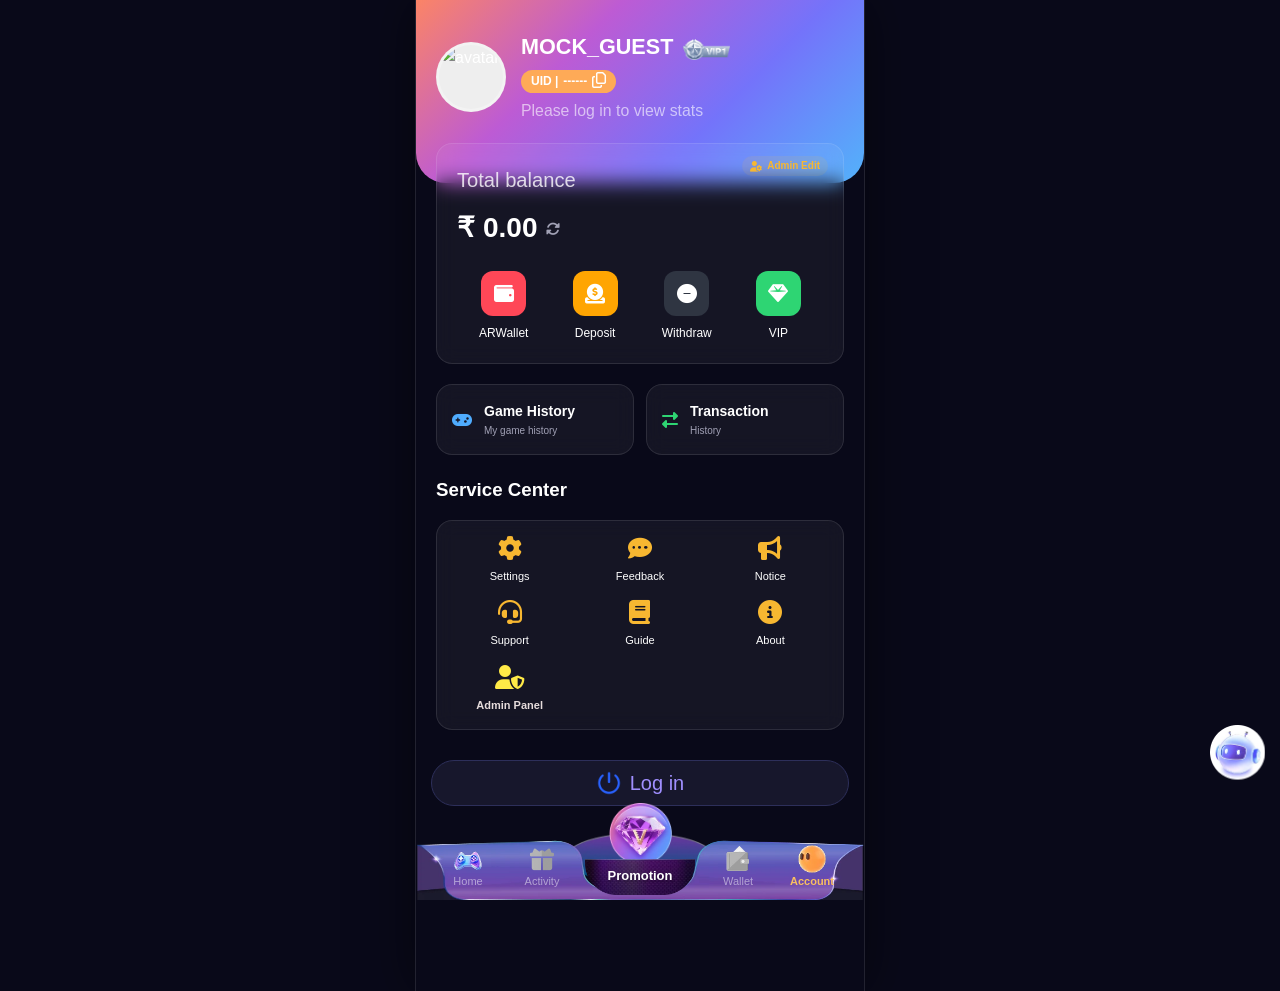
==== account.html @ e08890c2 "first commit" ====
<!DOCTYPE html>
<html lang="en">

<head>
    <meta charset="UTF-8">
    <meta name="viewport" content="width=device-width, initial-scale=1.0">
    <title>Account - JAICLUB</title>
    <link rel="stylesheet" href="css/style.css">
    <link rel="stylesheet" href="https://cdnjs.cloudflare.com/ajax/libs/font-awesome/6.4.0/css/all.min.css">
    <style>
        .profile-header {
            background: var(--purple-gradient);
            padding: 30px 20px 60px 20px;
            display: flex;
            align-items: center;
            gap: 15px;
            border-bottom-left-radius: 30px;
            border-bottom-right-radius: 30px;
        }

        .avatar {
            width: 70px;
            height: 70px;
            border-radius: 50%;
            border: 3px solid rgba(255, 255, 255, 0.3);
            background: #eee;
            overflow: hidden;
        }

        .user-info h2 {
            font-size: 18px;
            margin-bottom: 5px;
        }

        .uid-tag {
            background: #FEAA57;
            color: white;
            font-weight: bold;
            padding: 2px 10px;
            border-radius: 12px;
            font-size: 12px;
            display: inline-flex;
            align-items: center;
            gap: 5px;
        }

        .balance-box {
            margin: -40px 20px 20px 20px;
            padding: 20px;
        }

        .balance-amount {
            font-size: 28px;
            font-weight: bold;
            margin: 10px 0;
            display: flex;
            align-items: center;
            gap: 10px;
        }

        .action-row {
            display: flex;
            justify-content: space-around;
            margin-top: 20px;
        }

        .action-item {
            display: flex;
            flex-direction: column;
            align-items: center;
            gap: 8px;
            font-size: 12px;
        }

        .action-icon {
            width: 45px;
            height: 45px;
            border-radius: 12px;
            display: flex;
            justify-content: center;
            align-items: center;
            font-size: 20px;
        }

        .menu-grid {
            display: grid;
            grid-template-columns: 1fr 1fr;
            gap: 12px;
            padding: 0 20px;
            margin-bottom: 20px;
        }

        .menu-card {
            display: flex;
            align-items: center;
            gap: 12px;
            padding: 15px;
        }

        .service-center {
            padding: 0 20px 20px 20px;
        }

        .service-grid {
            display: grid;
            grid-template-columns: repeat(3, 1fr);
            gap: 15px;
            margin-top: 15px;
        }

        .service-item {
            display: flex;
            flex-direction: column;
            align-items: center;
            gap: 8px;
            font-size: 11px;
            text-align: center;
        }

        .service-icon {
            font-size: 24px;
            color: var(--accent-color);
        }
    </style>
</head>

<body>
    <div class="profile-header">
        <div class="avatar">
            <img src="https://api.dicebear.com/7.x/avataaars/svg?seed=Felix" alt="avatar" style="width: 100%;">
        </div>
        <div class="user-info">
            <h2><span id="username-display" style="font-size: 21.6px;">MEMBERNNGCZP28</span> <span id="vip-container"
                    style="display: inline-flex; align-items: center; vertical-align: middle; margin-left: 5px;"><img
                        src="./images/vip.webp" style="height: 20.51px; width: 46.6132px;"><span id="vip-display"
                        style="display: none;">VIP1</span></span></h2>
            <div style="display: flex; gap: 10px; align-items: center;">
                <div class="uid-tag" id="uid-display" style="cursor: pointer;">
                    UID | <span id="uid-number">551345</span> <i class="far fa-copy" style="font-size: 15.8398px;"></i>
                </div>
            </div>
            <p id="last-login-display" style="font-size: 15.8398px; opacity: 0.6; margin-top: 5px;">Last login:
                2026-05-17 17:50:41</p>
        </div>
    </div>

    <div class="glass-card balance-box" id="balance-box-card" style="position: relative;">
        <div id="balance-edit-indicator"
            style="position: absolute; right: 15px; top: 12px; font-size: 10px; color: var(--accent-color); font-weight: bold; background: rgba(247, 183, 49, 0.1); padding: 2px 8px; border-radius: 10px; display: flex; align-items: center; gap: 4px; cursor: pointer;">
            <i class="fas fa-user-cog"></i> Admin Edit
        </div>
        <p style="font-size: 20.1598px; opacity: 0.8;">Total balance</p>
        <div class="balance-amount" id="balance-clickable-area"
            style="cursor: pointer; display: flex; align-items: center; gap: 8px;"
            title="Double tap on mobile / Click on laptop to edit balance">
            ₹
            <span id="balance-display-container" style="display: inline-block;">
                <span id="balance-display">3.61</span>
            </span>
            <input type="number" id="balance-inline-input" step="0.01"
                style="display: none; font-size: 24px; font-weight: bold; width: 140px; background: rgba(255,255,255,0.08); border: 1px solid var(--accent-color); border-radius: 8px; color: white; outline: none; padding: 2px 8px; font-family: inherit;">
            <i id="balance-refresh" class="fas fa-sync-alt"
                style="font-size: 14px; color: var(--text-secondary); cursor: pointer;"></i>
        </div>
        <div class="action-row">
            <div class="action-item" style="cursor: pointer;" onclick="location.href='wallet.html'">
                <div class="action-icon" style="background: #ff4757;"><i class="fas fa-wallet"></i></div>
                <span>ARWallet</span>
            </div>
            <div class="action-item" style="cursor: pointer;" onclick="location.href='wallet.html?action=deposit'">
                <div class="action-icon" style="background: #ffa502;"><i class="fas fa-donate"></i></div>
                <span>Deposit</span>
            </div>
            <div class="action-item" style="cursor: pointer;" onclick="location.href='wallet.html?action=withdraw'">
                <div class="action-icon" style="background: #2f3542;"><i class="fas fa-minus-circle"></i></div>
                <span>Withdraw</span>
            </div>
            <div class="action-item" style="cursor: pointer;">
                <div class="action-icon" style="background: #2ed573;"><i class="fas fa-gem"></i></div>
                <span>VIP</span>
            </div>
        </div>
    </div>

    <div class="menu-grid">
        <div class="glass-card menu-card">
            <i class="fas fa-gamepad" style="color: #4facfe;"></i>
            <div>
                <div style="font-size: 14px; font-weight: 600;">Game History</div>
                <div style="font-size: 10px; color: var(--text-secondary);">My game history</div>
            </div>
        </div>
        <div class="glass-card menu-card" onclick="location.href='transaction.html'" style="cursor: pointer;">
            <i class="fas fa-exchange-alt" style="color: #2ed573;"></i>
            <div>
                <div style="font-size: 14px; font-weight: 600;">Transaction</div>
                <div style="font-size: 10px; color: var(--text-secondary);">History</div>
            </div>
        </div>
    </div>

    <div class="service-center">
        <h3>Service Center</h3>
        <div class="glass-card service-grid">
            <div class="service-item">
                <i class="fas fa-cog service-icon"></i>
                <span>Settings</span>
            </div>
            <div class="service-item">
                <i class="fas fa-comment-dots service-icon"></i>
                <span>Feedback</span>
            </div>
            <div class="service-item">
                <i class="fas fa-bullhorn service-icon"></i>
                <span>Notice</span>
            </div>
            <div class="service-item">
                <i class="fas fa-headset service-icon"></i>
                <span>Support</span>
            </div>
            <div class="service-item">
                <i class="fas fa-book service-icon"></i>
                <span>Guide</span>
            </div>
            <div class="service-item">
                <i class="fas fa-info-circle service-icon"></i>
                <span>About</span>
            </div>
            <div class="service-item" id="admin-panel-trigger" style="cursor: pointer;">
                <i class="fas fa-user-shield service-icon" style="color: #ffea47;"></i>
                <span style="color: #e6dcdc; font-weight: bold;">Admin Panel</span>
            </div>
        </div>
    </div>

    <!-- Log out button -->
    <div style="padding: 10px 15px 105px 15px;">
        <a id="auth-action-btn" href="login.html" class="btn"
            style="width: 100%; height: 46px; border-radius: 23px; border: 1.5px solid #2d2f5a; background: #17172c; color: #A08FFF; font-size: 20px; display: flex; align-items: center; justify-content: center; gap: 8px; box-shadow: none; font-weight: 500;">
            <img src="./images/power-off.png" style="width: 26px; height: 26px; object-fit: contain;"> Log out
        </a>
    </div>

    <div class="tabbar-container">
        <!-- Layer 1: Pedestal behind the center button -->
        <div class="tabbar__pedestal"></div>

        <!-- Layer 2: Main Background Bar -->
        <div class="tabbar__bar"></div>

        <!-- Layer 3: Center Promotion Item -->
        <div class="tabbar__center" onclick="location.href='promotion.html'">
            <img src="./images/promotion-6cfedca7.webp" class="tabbar__center-icon--img">
            <div class="tabbar__center-fg"></div>
            <span class="tabbar__center-text">Promotion</span>
        </div>

        <!-- Layer 4: Items -->
        <div class="tabbar__items">
            <!-- Home -->
            <div class="tabbar__items-tab" onclick="location.href='index.html'">
                <img src="./images/home.webp" class="tabbar__items-tab__icon">
                <span>Home</span>
            </div>

            <!-- Activity -->
            <div class="tabbar__items-tab" onclick="location.href='activity.html'">
                <img src="./images/activity_nor-92e1ebc6.webp" class="tabbar__items-tab__icon">
                <span>Activity</span>
            </div>

            <!-- Placeholder -->
            <div class="tabbar__items-tab placeholder"></div>

            <!-- Wallet -->
            <div class="tabbar__items-tab" onclick="location.href='wallet.html'">
                <img src="./images/wallet_nor-da2e681e.webp" class="tabbar__items-tab__icon">
                <span>Wallet</span>
            </div>

            <!-- Account (Active) -->
            <div class="tabbar__items-tab active" onclick="location.href='account.html'">
                <img src="./images/mine_sel-bc95a7c2.webp" class="tabbar__items-tab__icon">
                <span>Account</span>
            </div>
        </div>
    </div>

    <!-- Admin Portal Modal -->
    <div id="admin-modal" class="modal-overlay" style="display: none;">
        <div class="glass-card modal-content"
            style="max-width: 400px; width: 90%; padding: 25px; border: 1px solid #ff4757; position: relative; margin: auto;">
            <div
                style="display: flex; justify-content: space-between; align-items: center; margin-bottom: 20px; border-bottom: 1px solid rgba(255,71,87,0.2); padding-bottom: 10px;">
                <h3 style="color: #ff4757; display: flex; align-items: center; gap: 8px; font-size: 16px;"><i
                        class="fas fa-user-shield"></i> Admin Portal</h3>
                <i class="fas fa-times" id="close-admin-modal"
                    style="font-size: 20px; cursor: pointer; color: var(--text-secondary);"></i>
            </div>
            <div style="display: flex; flex-direction: column; gap: 15px;">
                <div class="form-group" style="margin-bottom: 10px;">
                    <label class="form-label" style="color: #fff; font-size: 12px;">Edit Balance (₹)</label>
                    <input type="number" id="admin-balance-input" class="form-control" step="0.01"
                        style="border-color: rgba(255,71,87,0.3); background: rgba(0,0,0,0.2); color: white;">
                </div>
                <div class="form-group" style="margin-bottom: 10px;">
                    <label class="form-label" style="color: #fff; font-size: 12px;">Yesterday's Commission (₹)</label>
                    <input type="number" id="admin-commission-input" class="form-control" step="0.01"
                        style="border-color: rgba(255,71,87,0.3); background: rgba(0,0,0,0.2); color: white;">
                </div>
                <div style="display: grid; grid-template-columns: 1fr 1fr; gap: 10px; margin-bottom: 10px;">
                    <div class="form-group" style="margin-bottom: 0;">
                        <label class="form-label" style="color: #fff; font-size: 12px;">Direct Subs</label>
                        <input type="number" id="admin-direct-input" class="form-control"
                            style="border-color: rgba(255,71,87,0.3); background: rgba(0,0,0,0.2); color: white;">
                    </div>
                    <div class="form-group" style="margin-bottom: 0;">
                        <label class="form-label" style="color: #fff; font-size: 12px;">Team Subs</label>
                        <input type="number" id="admin-team-input" class="form-control"
                            style="border-color: rgba(255,71,87,0.3); background: rgba(0,0,0,0.2); color: white;">
                    </div>
                </div>
                <button id="admin-save-btn" class="btn btn-primary"
                    style="background: linear-gradient(135deg, #ff4757 0%, #ff6b6b 100%); font-weight: bold; padding: 12px; border-radius: 12px; border: none; cursor: pointer; color: white;">Save
                    Changes</button>
                <button id="admin-reset-db" class="btn btn-outline"
                    style="border-color: rgba(255,71,87,0.4); color: #ff4757; padding: 8px; font-size: 11px; border-radius: 8px; cursor: pointer;">Reset
                    Database Defaults</button>
            </div>
        </div>
    </div>

    <script src="js/db.js"></script>
    <script src="js/script.js"></script>
    <!-- Floating Robot Customer Service -->
    <div class="floating-robot-service" onclick="alert('Connecting to Live Customer Service...')"
        style="position: fixed; right: 15px; bottom: 120px; z-index: 9999; cursor: pointer; width: 55px; height: 55px; border-radius: 50%; transition: transform 0.2s ease;"
        onmouseenter="this.style.transform='scale(1.1)'" onmouseleave="this.style.transform='scale(1)'">
        <img src="images/rr.webp" style="width: 100%; height: 100%; object-fit: contain;"
            onerror="this.src='https://www.jaiclub33.com/assets/png/icon_sevice-d0778bf5.webp'">
    </div>
</body>

</html>
---- css/style.css ----
:root {
    --bg-color: #090919;
    --card-bg: rgba(255, 255, 255, 0.05);
    --card-border: rgba(255, 255, 255, 0.1);
    --main-color: #A08FFF;
    --main_gradient-color: linear-gradient(90deg, #FB8466 0%, #BD5BD4 33%, #7473FA 66%, #53B2FA 100%);
    --main_gradient-color2: linear-gradient(135deg, #FB8466 0%, #BD5BD4 33%, #7473FA 66%, #53B2FA 100%);
    --light-main_gradient-color: var(--main_gradient-color);
    --text_white: #fff;
    --primary-gradient: var(--main_gradient-color);
    --secondary-gradient: linear-gradient(135deg, #4facfe 0%, #00f2fe 100%);
    --gold-gradient: linear-gradient(135deg, #f6d365 0%, #fda085 100%);
    --purple-gradient: var(--main_gradient-color2);
    --text-primary: #ffffff;
    --text-secondary: #a1a1b5;
    --text_color_L1: #acafc0;
    --accent-color: #f7b731;
    --nav-bg: rgba(18, 18, 38, 0.95);
    --nav-active: #ffffff;
    --transition: all 0.3s ease;
}

* {
    margin: 0;
    padding: 0;
    box-sizing: border-box;
    font-family: 'Inter', -apple-system, BlinkMacSystemFont, 'Segoe UI', Roboto, sans-serif;
    -webkit-tap-highlight-color: transparent;
}

body {
    background-color: var(--bg-color);
    color: var(--text-primary);
    line-height: 1.6;
    padding-bottom: 80px;
    overflow-x: hidden;
}

a {
    text-decoration: none;
    color: inherit;
}

ul {
    list-style: none;
}

/* Glassmorphism utility */
.glass-card {
    background: var(--card-bg);
    backdrop-filter: blur(10px);
    -webkit-backdrop-filter: blur(10px);
    border: 1px solid var(--card-border);
    border-radius: 16px;
    padding: 15px;
}

/* Header */
header {
    padding: 10px 15px;
    display: flex;
    justify-content: space-between;
    align-items: center;
    position: sticky;
    top: 0;
    z-index: 1000;
    background: var(--bg-color);
}

.logo {
    display: flex;
    align-items: center;
    gap: 8px;
    font-size: 18px;
    font-weight: 800;
    letter-spacing: 1px;
    text-transform: uppercase;
    color: #fff;
}

.logo span {
    background: var(--primary-gradient);
    -webkit-background-clip: text;
    -webkit-text-fill-color: transparent;
}

/* Buttons */
.btn {
    padding: 10px 20px;
    border-radius: 25px;
    border: none;
    font-weight: 600;
    cursor: pointer;
    transition: var(--transition);
    display: inline-flex;
    align-items: center;
    justify-content: center;
    gap: 8px;
}

.btn-primary {
    background: var(--primary-gradient);
    color: white;
}

.btn-secondary {
    background: var(--secondary-gradient);
    color: white;
}

.btn-gold {
    background: var(--gold-gradient);
    color: #1a1a1a;
}

.btn-outline {
    background: transparent;
    border: 1px solid var(--card-border);
    color: white;
}

/* Form Controls */
.form-group {
    margin-bottom: 20px;
}

.form-label {
    display: block;
    margin-bottom: 8px;
    font-size: 14px;
    color: var(--text-secondary);
}

.form-control {
    width: 100%;
    background: var(--card-bg);
    border: 1px solid var(--card-border);
    border-radius: 12px;
    padding: 12px 15px;
    color: white;
    outline: none;
    transition: var(--transition);
}

.form-control:focus {
    border-color: var(--accent-color);
}

/* Tabs */
.tabs {
    display: flex;
    border-bottom: 1px solid var(--card-border);
    margin-bottom: 20px;
}

.tab-item {
    flex: 1;
    text-align: center;
    padding: 12px;
    cursor: pointer;
    color: var(--text-secondary);
    font-weight: 600;
    transition: var(--transition);
    position: relative;
}

.tab-item.active {
    color: white;
}

.tab-item.active::after {
    content: '';
    position: absolute;
    bottom: 0;
    left: 20%;
    width: 60%;
    height: 3px;
    background: var(--primary-gradient);
    border-radius: 3px;
}

/* Bottom Navigation */
/* New Premium Custom Tabbar styles (identical to live app) */
.tabbar-container {
    position: fixed;
    bottom: 0;
    left: 50%;
    transform: translateX(-50%);
    width: 100%;
    max-width: 450px;
    height: 75px;
    z-index: 1000;
    overflow: visible;
}

.tabbar__pedestal {
    position: absolute;
    left: 50%;
    bottom: 15px;
    transform: translateX(-50%);
    width: 150px;
    height: 55px;
    background: url('../images/centerPedestal-e2cf1202.webp') no-repeat center/contain;
    z-index: 1;
    pointer-events: none;
}

.tabbar__bar {
    position: absolute;
    bottom: 0;
    left: 0;
    right: 0;
    height: 75px;
    background: url('../images/tabBarBg-98136a9f.webp') no-repeat center bottom/100% 100%;
    z-index: 3;
    pointer-events: none;
}

.tabbar__center {
    position: absolute;
    left: 50%;
    bottom: 5px;
    transform: translateX(-50%);
    width: 110px;
    height: 100px;
    z-index: 5;
    cursor: pointer;
    text-align: center;
}

.tabbar__center-icon--img {
    position: absolute;
    left: 50%;
    bottom: 25px;
    transform: translateX(-50%);
    width: 72px;
    height: 72px;
    object-fit: contain;
    transition: transform 0.2s ease;
}

.tabbar__center:hover .tabbar__center-icon--img {
    transform: translateX(-50%) scale(1.08);
}

.tabbar__center-fg {
    position: absolute;
    left: 50%;
    bottom: 0;
    transform: translateX(-50%);
    width: 110px;
    height: 60px;
    background: url('../images/turntableFg-91a0e184.webp') no-repeat center bottom/contain;
    pointer-events: none;
}

.tabbar__center-text {
    position: absolute;
    left: 50%;
    bottom: 12px;
    transform: translateX(-50%);
    min-width: 110px;
    text-align: center;
    white-space: nowrap;
    color: #fff;
    text-shadow: 1px 2px 2px rgba(0, 0, 0, 0.25);
    font-size: 13px;
    font-weight: 600;
    line-height: normal;
}

.tabbar__items {
    position: absolute;
    bottom: 0;
    left: 0;
    right: 0;
    display: flex;
    align-items: flex-end;
    padding: 0 10px 10px;
    z-index: 4;
    height: 75px;
}

.tabbar__items-tab {
    flex: 1;
    display: flex;
    flex-direction: column;
    align-items: center;
    justify-content: flex-end;
    gap: 3px;
    color: rgba(255, 255, 255, 0.5);
    cursor: pointer;
    padding-bottom: 3px;
    transition: var(--transition);
}

.tabbar__items-tab:nth-child(2) {
    transform: translateX(-12px);
}

.tabbar__items-tab:nth-child(4) {
    transform: translateX(12px);
}

.tabbar__items-tab__icon {
    width: 28px;
    height: 28px;
    object-fit: contain;
}

.tabbar__items-tab span {
    font-size: 11px;
    line-height: 1;
    text-align: center;
    white-space: nowrap;
}

.tabbar__items-tab.active {
    color: #f8bf61;
    font-weight: bold;
}

.tabbar__items-tab.placeholder {
    pointer-events: none;
    cursor: default;
}

/* Animations */
@keyframes fadeIn {
    from {
        opacity: 0;
        transform: translateY(10px);
    }

    to {
        opacity: 1;
        transform: translateY(0);
    }
}

.animate-fade {
    animation: fadeIn 0.4s ease forwards;
}

/* Responsive adjustments */
body {
    max-width: 450px !important;
    width: 100vw;
    margin: 0 auto !important;
    position: relative;
    min-height: 100vh;
    border-left: 1px solid var(--card-border);
    border-right: 1px solid var(--card-border);
    box-shadow: 0 0 50px rgba(0, 0, 0, 0.5);
    background-color: var(--bg-color);
}

/* Banner Slider / Carousel styles */
.slider-container {
    position: relative;
    width: 100%;
    overflow: hidden;
    border-radius: 20px;
}

.slider-wrapper {
    display: flex;
    transition: transform 0.5s cubic-bezier(0.25, 1, 0.5, 1);
    width: 200%;
    /* 2 slides */
}

.slider-wrapper .main-banner {
    width: 50%;
    /* Each slide is 50% of 200% width (so 100% of container) */
    flex-shrink: 0;
    margin-bottom: 0;
}

.slider-dots {
    position: absolute;
    bottom: 12px;
    left: 50%;
    transform: translateX(-50%);
    display: flex;
    gap: 8px;
    z-index: 10;
}

.slider-dot {
    width: 8px;
    height: 8px;
    border-radius: 50%;
    background: rgba(255, 255, 255, 0.4);
    cursor: pointer;
    transition: var(--transition);
}

.slider-dot.active {
    background: var(--accent-color);
    width: 20px;
    border-radius: 4px;
}

/* Modal overlays */
.modal-overlay {
    position: fixed;
    top: 0;
    left: 0;
    width: 100%;
    height: 100%;
    background: rgba(9, 9, 25, 0.85);
    backdrop-filter: blur(8px);
    -webkit-backdrop-filter: blur(8px);
    z-index: 10000;
    display: flex;
    justify-content: center;
    align-items: center;
    padding: 20px;
    box-sizing: border-box;
}

.modal-overlay .modal-content {
    background: #0d0d26;
    border: 1px solid var(--card-border);
    border-radius: 24px;
    box-shadow: 0 10px 30px rgba(0, 0, 0, 0.5);
    animation: modalSlideUp 0.3s cubic-bezier(0.34, 1.56, 0.64, 1) forwards;
}

@keyframes modalSlideUp {
    from {
        opacity: 0;
        transform: translateY(30px) scale(0.95);
    }

    to {
        opacity: 1;
        transform: translateY(0) scale(1);
    }
}

.category-game-grid {
    animation: fadeIn 0.3s ease-in-out forwards;
}

/* Lucky Roulette Wheel styling */
.spin-wheel-circle {
    transition: transform 4s cubic-bezier(0.1, 0.8, 0.1, 1);
}

/* DragonTiger active betting buttons */
.bet-side-btn.active {
    background: var(--accent-color) !important;
    color: var(--bg-color) !important;
    border-color: var(--accent-color) !important;
    font-weight: bold;
}

/* Hide spin buttons for inline number input */
#balance-inline-input::-webkit-outer-spin-button,
#balance-inline-input::-webkit-inner-spin-button {
    -webkit-appearance: none;
    margin: 0;
}

#balance-inline-input {
    -moz-appearance: textfield;
}

/* Custom Vant-like Navbar Styles from original site */
.navbar-fixed {
    position: fixed;
    top: 0;
    left: 50%;
    transform: translateX(-50%);
    width: 100%;
    max-width: 450px;
    height: 50px;
    z-index: 1000;
}

.navbar__content {
    display: flex;
    align-items: center;
    justify-content: space-between;
    height: 100%;
    background: #17182e;
    /* Deep indigo */
    padding: 0 15px;
    position: relative;
}

.navbar__content-left {
    display: flex;
    align-items: center;
    justify-content: flex-start;
    width: 60px;
    cursor: pointer;
    font-size: 18px;
    color: white;
}

.navbar__content-center {
    flex: 1;
    display: flex;
    justify-content: center;
    align-items: center;
    height: 100%;
}

.navbar__content-title {
    font-size: 17px;
    font-weight: 500;
    color: white;
    text-align: center;
}

.navbar__content-right {
    width: 60px;
    display: flex;
    align-items: center;
    justify-content: flex-end;
}

/* headLogo styled as in promotion/activity */
.headLogo {
    width: 120px;
    height: 30px;
    background-size: contain;
    background-repeat: no-repeat;
    background-position: center;
}

/* Vant icons fallback styles */
.van-icon-arrow-left::before {
    content: "\f053";
    /* FontAwesome chevron-left */
    font-family: "Font Awesome 6 Free";
    font-weight: 900;
}
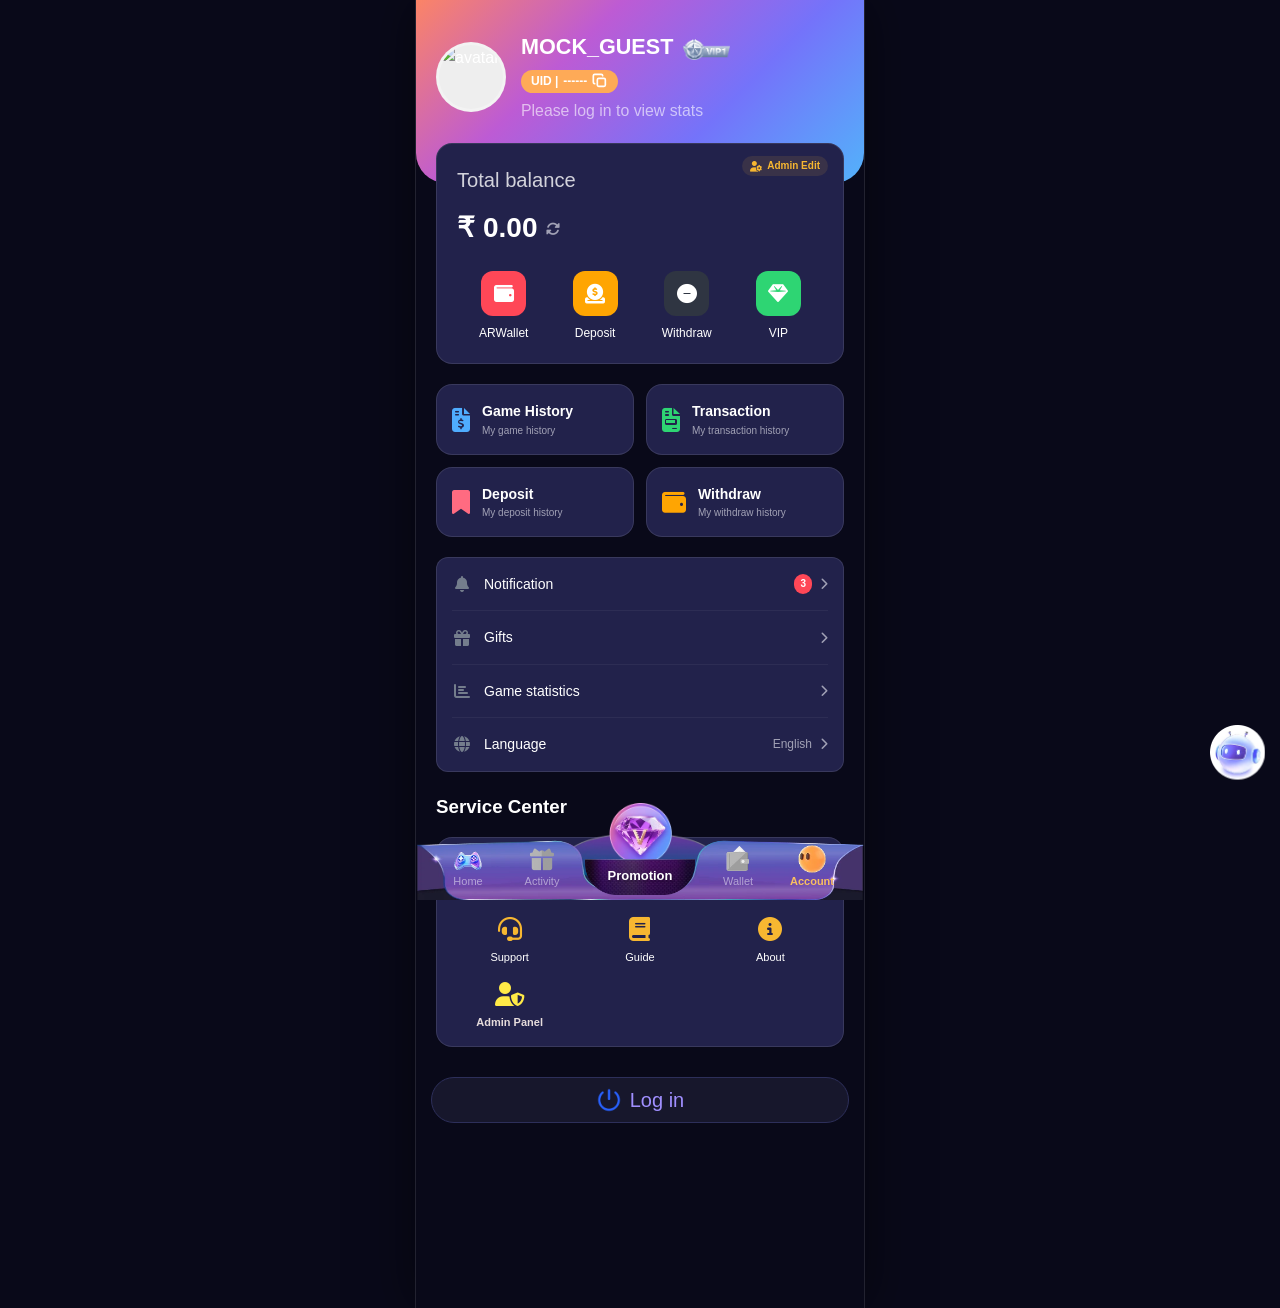
==== commit f42fa702: "Updated promotion, wallet, activity, account, subordinate_data pages with new icons and styling chan" ====
--- a/account.html
+++ b/account.html
@@ -135,8 +135,12 @@
                         src="./images/vip.webp" style="height: 20.51px; width: 46.6132px;"><span id="vip-display"
                         style="display: none;">VIP1</span></span></h2>
             <div style="display: flex; gap: 10px; align-items: center;">
-                <div class="uid-tag" id="uid-display" style="cursor: pointer;">
-                    UID | <span id="uid-number">551345</span> <i class="far fa-copy" style="font-size: 15.8398px;"></i>
+                <div class="uid-tag" id="uid-display" style="cursor: pointer; display: flex; align-items: center; gap: 5px;">
+                    UID | <span id="uid-number">551345</span> 
+                    <svg xmlns="http://www.w3.org/2000/svg" width="16" height="16" viewBox="0 0 24 24" fill="none" stroke="currentColor" stroke-width="2.5" stroke-linecap="round" stroke-linejoin="round">
+                        <rect x="8" y="8" width="12" height="12" rx="2" ry="2"></rect>
+                        <path d="M4 16c-1.1 0-2-.9-2-2V4c0-1.1.9-2 2-2h10c1.1 0 2 .9 2 2"></path>
+                    </svg>
                 </div>
             </div>
             <p id="last-login-display" style="font-size: 15.8398px; opacity: 0.6; margin-top: 5px;">Last login:
@@ -184,17 +188,78 @@
 
     <div class="menu-grid">
         <div class="glass-card menu-card">
-            <i class="fas fa-gamepad" style="color: #4facfe;"></i>
+            <i class="fas fa-file-invoice-dollar" style="color: #4facfe; font-size: 24px;"></i>
             <div>
                 <div style="font-size: 14px; font-weight: 600;">Game History</div>
                 <div style="font-size: 10px; color: var(--text-secondary);">My game history</div>
             </div>
         </div>
         <div class="glass-card menu-card" onclick="location.href='transaction.html'" style="cursor: pointer;">
-            <i class="fas fa-exchange-alt" style="color: #2ed573;"></i>
+            <i class="fas fa-file-invoice" style="color: #2ed573; font-size: 24px;"></i>
             <div>
                 <div style="font-size: 14px; font-weight: 600;">Transaction</div>
-                <div style="font-size: 10px; color: var(--text-secondary);">History</div>
+                <div style="font-size: 10px; color: var(--text-secondary);">My transaction history</div>
+            </div>
+        </div>
+        <div class="glass-card menu-card" onclick="location.href='wallet.html?action=deposit'" style="cursor: pointer;">
+            <i class="fas fa-bookmark" style="color: #ff6b81; font-size: 24px;"></i>
+            <div>
+                <div style="font-size: 14px; font-weight: 600;">Deposit</div>
+                <div style="font-size: 10px; color: var(--text-secondary);">My deposit history</div>
+            </div>
+        </div>
+        <div class="glass-card menu-card" onclick="location.href='wallet.html?action=withdraw'" style="cursor: pointer;">
+            <i class="fas fa-wallet" style="color: #ffa502; font-size: 24px;"></i>
+            <div>
+                <div style="font-size: 14px; font-weight: 600;">Withdraw</div>
+                <div style="font-size: 10px; color: var(--text-secondary);">My withdraw history</div>
+            </div>
+        </div>
+    </div>
+    <div class="glass-card menu-list" style="margin: 0 20px 20px 20px; padding: 0 15px; border-radius: 12px; display: flex; flex-direction: column;">
+        <div class="menu-list-item" style="display: flex; align-items: center; justify-content: space-between; padding: 15px 0; border-bottom: 1px solid rgba(255,255,255,0.05); cursor: pointer;">
+            <div style="display: flex; align-items: center; gap: 12px;">
+                <i class="fas fa-bell" style="color: #747d8c; width: 20px; text-align: center; font-size: 16px;"></i>
+                <span style="font-size: 14px; font-weight: 500;">Notification</span>
+            </div>
+            <div style="display: flex; align-items: center; gap: 8px;">
+                <span style="background: #ff4757; color: white; font-size: 10px; border-radius: 10px; padding: 2px 6px; font-weight: bold;">3</span>
+                <i class="fas fa-chevron-right" style="color: var(--text-secondary); font-size: 12px;"></i>
+            </div>
+        </div>
+        
+        <div class="menu-list-item" style="display: flex; align-items: center; justify-content: space-between; padding: 15px 0; border-bottom: 1px solid rgba(255,255,255,0.05); cursor: pointer;">
+            <div style="display: flex; align-items: center; gap: 12px;">
+                <i class="fas fa-gift" style="color: #747d8c; width: 20px; text-align: center; font-size: 16px;"></i>
+                <span style="font-size: 14px; font-weight: 500;">Gifts</span>
+            </div>
+            <i class="fas fa-chevron-right" style="color: var(--text-secondary); font-size: 12px;"></i>
+        </div>
+
+        <div class="menu-list-item" style="display: flex; align-items: center; justify-content: space-between; padding: 15px 0; border-bottom: 1px solid rgba(255,255,255,0.05); cursor: pointer;">
+            <div style="display: flex; align-items: center; gap: 12px;">
+                <i class="fas fa-chart-bar" style="color: #747d8c; width: 20px; text-align: center; font-size: 16px;"></i>
+                <span style="font-size: 14px; font-weight: 500;">Game statistics</span>
+            </div>
+            <i class="fas fa-chevron-right" style="color: var(--text-secondary); font-size: 12px;"></i>
+        </div>
+
+        <div class="menu-list-item" style="display: flex; align-items: center; justify-content: space-between; padding: 15px 0; cursor: pointer; position: relative;" id="language-trigger">
+            <div style="display: flex; align-items: center; gap: 12px;">
+                <i class="fas fa-globe" style="color: #747d8c; width: 20px; text-align: center; font-size: 16px;"></i>
+                <span style="font-size: 14px; font-weight: 500;">Language</span>
+            </div>
+            <div style="display: flex; align-items: center; gap: 8px;">
+                <span style="font-size: 12px; color: var(--text-secondary);" id="selected-language-display">English</span>
+                <i class="fas fa-chevron-right" style="color: var(--text-secondary); font-size: 12px;"></i>
+            </div>
+            
+            <!-- Language Dropdown -->
+            <div id="language-dropdown" class="glass-card" style="display: none; position: absolute; right: 0; bottom: 100%; margin-bottom: 10px; width: 120px; border-radius: 8px; z-index: 100; box-shadow: 0 4px 15px rgba(0,0,0,0.5);">
+                <div class="lang-option" style="padding: 10px 15px; font-size: 13px; border-bottom: 1px solid rgba(255,255,255,0.05);">English</div>
+                <div class="lang-option" style="padding: 10px 15px; font-size: 13px; border-bottom: 1px solid rgba(255,255,255,0.05);">Hindi</div>
+                <div class="lang-option" style="padding: 10px 15px; font-size: 13px; border-bottom: 1px solid rgba(255,255,255,0.05);">Tamil</div>
+                <div class="lang-option" style="padding: 10px 15px; font-size: 13px;">Kannada</div>
             </div>
         </div>
     </div>
@@ -332,6 +397,19 @@
 
     <script src="js/db.js"></script>
     <script src="js/script.js"></script>
+    <script>
+        document.getElementById('language-trigger').addEventListener('click', function(e) {
+            var dropdown = document.getElementById('language-dropdown');
+            dropdown.style.display = dropdown.style.display === 'none' ? 'block' : 'none';
+        });
+        document.querySelectorAll('.lang-option').forEach(function(opt) {
+            opt.addEventListener('click', function(e) {
+                e.stopPropagation();
+                document.getElementById('selected-language-display').innerText = this.innerText;
+                document.getElementById('language-dropdown').style.display = 'none';
+            });
+        });
+    </script>
     <!-- Floating Robot Customer Service -->
     <div class="floating-robot-service" onclick="alert('Connecting to Live Customer Service...')"
         style="position: fixed; right: 15px; bottom: 120px; z-index: 9999; cursor: pointer; width: 55px; height: 55px; border-radius: 50%; transition: transform 0.2s ease;"
--- a/css/style.css
+++ b/css/style.css
@@ -1,6 +1,6 @@
 :root {
     --bg-color: #090919;
-    --card-bg: rgba(255, 255, 255, 0.05);
+    --card-bg: #22224B;
     --card-border: rgba(255, 255, 255, 0.1);
     --main-color: #A08FFF;
     --main_gradient-color: linear-gradient(90deg, #FB8466 0%, #BD5BD4 33%, #7473FA 66%, #53B2FA 100%);
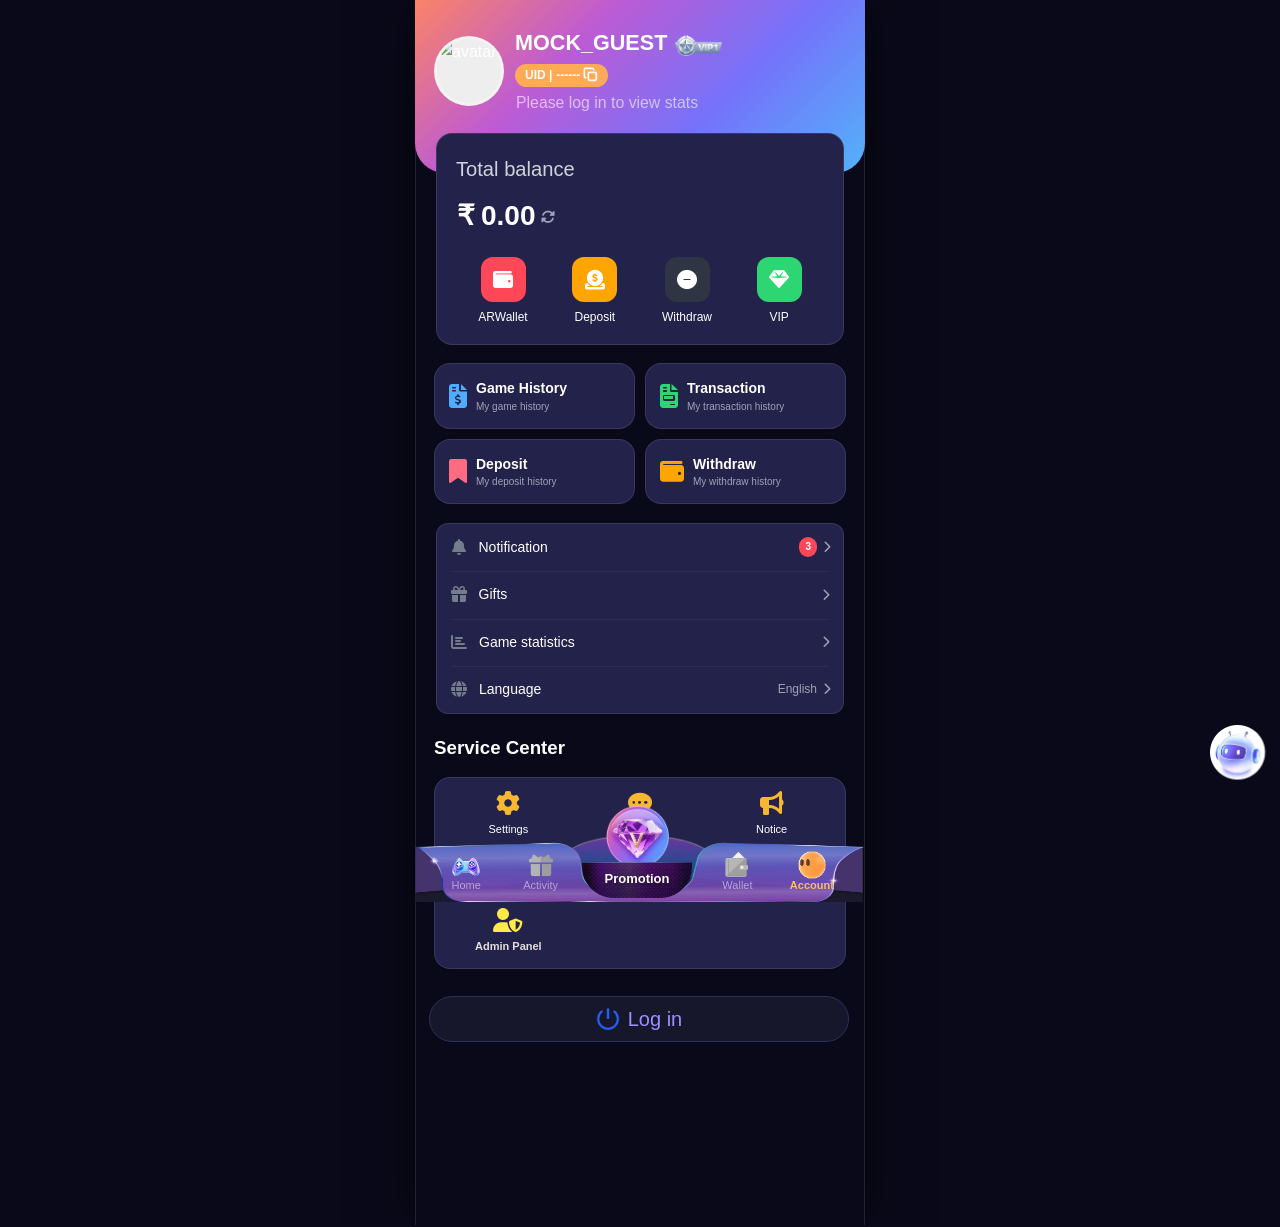
==== commit 960ee1e0: "Update game navigation, adjust UI overlays, and add custom picker bottom sheet for subordinate data" ====
--- a/account.html
+++ b/account.html
@@ -135,9 +135,11 @@
                         src="./images/vip.webp" style="height: 20.51px; width: 46.6132px;"><span id="vip-display"
                         style="display: none;">VIP1</span></span></h2>
             <div style="display: flex; gap: 10px; align-items: center;">
-                <div class="uid-tag" id="uid-display" style="cursor: pointer; display: flex; align-items: center; gap: 5px;">
-                    UID | <span id="uid-number">551345</span> 
-                    <svg xmlns="http://www.w3.org/2000/svg" width="16" height="16" viewBox="0 0 24 24" fill="none" stroke="currentColor" stroke-width="2.5" stroke-linecap="round" stroke-linejoin="round">
+                <div class="uid-tag" id="uid-display"
+                    style="cursor: pointer; display: flex; align-items: center; gap: 5px;">
+                    UID | <span id="uid-number">551345</span>
+                    <svg xmlns="http://www.w3.org/2000/svg" width="16" height="16" viewBox="0 0 24 24" fill="none"
+                        stroke="currentColor" stroke-width="2.5" stroke-linecap="round" stroke-linejoin="round">
                         <rect x="8" y="8" width="12" height="12" rx="2" ry="2"></rect>
                         <path d="M4 16c-1.1 0-2-.9-2-2V4c0-1.1.9-2 2-2h10c1.1 0 2 .9 2 2"></path>
                     </svg>
@@ -149,10 +151,7 @@
     </div>
 
     <div class="glass-card balance-box" id="balance-box-card" style="position: relative;">
-        <div id="balance-edit-indicator"
-            style="position: absolute; right: 15px; top: 12px; font-size: 10px; color: var(--accent-color); font-weight: bold; background: rgba(247, 183, 49, 0.1); padding: 2px 8px; border-radius: 10px; display: flex; align-items: center; gap: 4px; cursor: pointer;">
-            <i class="fas fa-user-cog"></i> Admin Edit
-        </div>
+
         <p style="font-size: 20.1598px; opacity: 0.8;">Total balance</p>
         <div class="balance-amount" id="balance-clickable-area"
             style="cursor: pointer; display: flex; align-items: center; gap: 8px;"
@@ -208,7 +207,8 @@
                 <div style="font-size: 10px; color: var(--text-secondary);">My deposit history</div>
             </div>
         </div>
-        <div class="glass-card menu-card" onclick="location.href='wallet.html?action=withdraw'" style="cursor: pointer;">
+        <div class="glass-card menu-card" onclick="location.href='wallet.html?action=withdraw'"
+            style="cursor: pointer;">
             <i class="fas fa-wallet" style="color: #ffa502; font-size: 24px;"></i>
             <div>
                 <div style="font-size: 14px; font-weight: 600;">Withdraw</div>
@@ -216,19 +216,23 @@
             </div>
         </div>
     </div>
-    <div class="glass-card menu-list" style="margin: 0 20px 20px 20px; padding: 0 15px; border-radius: 12px; display: flex; flex-direction: column;">
-        <div class="menu-list-item" style="display: flex; align-items: center; justify-content: space-between; padding: 15px 0; border-bottom: 1px solid rgba(255,255,255,0.05); cursor: pointer;">
+    <div class="glass-card menu-list"
+        style="margin: 0 20px 20px 20px; padding: 0 15px; border-radius: 12px; display: flex; flex-direction: column;">
+        <div class="menu-list-item"
+            style="display: flex; align-items: center; justify-content: space-between; padding: 15px 0; border-bottom: 1px solid rgba(255,255,255,0.05); cursor: pointer;">
             <div style="display: flex; align-items: center; gap: 12px;">
                 <i class="fas fa-bell" style="color: #747d8c; width: 20px; text-align: center; font-size: 16px;"></i>
                 <span style="font-size: 14px; font-weight: 500;">Notification</span>
             </div>
             <div style="display: flex; align-items: center; gap: 8px;">
-                <span style="background: #ff4757; color: white; font-size: 10px; border-radius: 10px; padding: 2px 6px; font-weight: bold;">3</span>
+                <span
+                    style="background: #ff4757; color: white; font-size: 10px; border-radius: 10px; padding: 2px 6px; font-weight: bold;">3</span>
                 <i class="fas fa-chevron-right" style="color: var(--text-secondary); font-size: 12px;"></i>
             </div>
         </div>
-        
-        <div class="menu-list-item" style="display: flex; align-items: center; justify-content: space-between; padding: 15px 0; border-bottom: 1px solid rgba(255,255,255,0.05); cursor: pointer;">
+
+        <div class="menu-list-item"
+            style="display: flex; align-items: center; justify-content: space-between; padding: 15px 0; border-bottom: 1px solid rgba(255,255,255,0.05); cursor: pointer;">
             <div style="display: flex; align-items: center; gap: 12px;">
                 <i class="fas fa-gift" style="color: #747d8c; width: 20px; text-align: center; font-size: 16px;"></i>
                 <span style="font-size: 14px; font-weight: 500;">Gifts</span>
@@ -236,29 +240,41 @@
             <i class="fas fa-chevron-right" style="color: var(--text-secondary); font-size: 12px;"></i>
         </div>
 
-        <div class="menu-list-item" style="display: flex; align-items: center; justify-content: space-between; padding: 15px 0; border-bottom: 1px solid rgba(255,255,255,0.05); cursor: pointer;">
+        <div class="menu-list-item"
+            style="display: flex; align-items: center; justify-content: space-between; padding: 15px 0; border-bottom: 1px solid rgba(255,255,255,0.05); cursor: pointer;">
             <div style="display: flex; align-items: center; gap: 12px;">
-                <i class="fas fa-chart-bar" style="color: #747d8c; width: 20px; text-align: center; font-size: 16px;"></i>
+                <i class="fas fa-chart-bar"
+                    style="color: #747d8c; width: 20px; text-align: center; font-size: 16px;"></i>
                 <span style="font-size: 14px; font-weight: 500;">Game statistics</span>
             </div>
             <i class="fas fa-chevron-right" style="color: var(--text-secondary); font-size: 12px;"></i>
         </div>
 
-        <div class="menu-list-item" style="display: flex; align-items: center; justify-content: space-between; padding: 15px 0; cursor: pointer; position: relative;" id="language-trigger">
+        <div class="menu-list-item"
+            style="display: flex; align-items: center; justify-content: space-between; padding: 15px 0; cursor: pointer; position: relative;"
+            id="language-trigger">
             <div style="display: flex; align-items: center; gap: 12px;">
                 <i class="fas fa-globe" style="color: #747d8c; width: 20px; text-align: center; font-size: 16px;"></i>
                 <span style="font-size: 14px; font-weight: 500;">Language</span>
             </div>
             <div style="display: flex; align-items: center; gap: 8px;">
-                <span style="font-size: 12px; color: var(--text-secondary);" id="selected-language-display">English</span>
+                <span style="font-size: 12px; color: var(--text-secondary);"
+                    id="selected-language-display">English</span>
                 <i class="fas fa-chevron-right" style="color: var(--text-secondary); font-size: 12px;"></i>
             </div>
-            
+
             <!-- Language Dropdown -->
-            <div id="language-dropdown" class="glass-card" style="display: none; position: absolute; right: 0; bottom: 100%; margin-bottom: 10px; width: 120px; border-radius: 8px; z-index: 100; box-shadow: 0 4px 15px rgba(0,0,0,0.5);">
-                <div class="lang-option" style="padding: 10px 15px; font-size: 13px; border-bottom: 1px solid rgba(255,255,255,0.05);">English</div>
-                <div class="lang-option" style="padding: 10px 15px; font-size: 13px; border-bottom: 1px solid rgba(255,255,255,0.05);">Hindi</div>
-                <div class="lang-option" style="padding: 10px 15px; font-size: 13px; border-bottom: 1px solid rgba(255,255,255,0.05);">Tamil</div>
+            <div id="language-dropdown" class="glass-card"
+                style="display: none; position: absolute; right: 0; bottom: 100%; margin-bottom: 10px; width: 120px; border-radius: 8px; z-index: 100; box-shadow: 0 4px 15px rgba(0,0,0,0.5);">
+                <div class="lang-option"
+                    style="padding: 10px 15px; font-size: 13px; border-bottom: 1px solid rgba(255,255,255,0.05);">
+                    English</div>
+                <div class="lang-option"
+                    style="padding: 10px 15px; font-size: 13px; border-bottom: 1px solid rgba(255,255,255,0.05);">Hindi
+                </div>
+                <div class="lang-option"
+                    style="padding: 10px 15px; font-size: 13px; border-bottom: 1px solid rgba(255,255,255,0.05);">Tamil
+                </div>
                 <div class="lang-option" style="padding: 10px 15px; font-size: 13px;">Kannada</div>
             </div>
         </div>
@@ -398,12 +414,12 @@
     <script src="js/db.js"></script>
     <script src="js/script.js"></script>
     <script>
-        document.getElementById('language-trigger').addEventListener('click', function(e) {
+        document.getElementById('language-trigger').addEventListener('click', function (e) {
             var dropdown = document.getElementById('language-dropdown');
             dropdown.style.display = dropdown.style.display === 'none' ? 'block' : 'none';
         });
-        document.querySelectorAll('.lang-option').forEach(function(opt) {
-            opt.addEventListener('click', function(e) {
+        document.querySelectorAll('.lang-option').forEach(function (opt) {
+            opt.addEventListener('click', function (e) {
                 e.stopPropagation();
                 document.getElementById('selected-language-display').innerText = this.innerText;
                 document.getElementById('language-dropdown').style.display = 'none';
@@ -411,7 +427,8 @@
         });
     </script>
     <!-- Floating Robot Customer Service -->
-    <div class="floating-robot-service" onclick="alert('Connecting to Live Customer Service...')"
+    <div class="floating-robot-service"
+        onclick="window.open('https://h5.workorder.support/?tenantid=1093&timestamp=1780672236&website=https%253A%252F%252Fwww.jaiclub33.com&datablock=[base64]&language=en#/home?language=', '_blank')"
         style="position: fixed; right: 15px; bottom: 120px; z-index: 9999; cursor: pointer; width: 55px; height: 55px; border-radius: 50%; transition: transform 0.2s ease;"
         onmouseenter="this.style.transform='scale(1.1)'" onmouseleave="this.style.transform='scale(1)'">
         <img src="images/rr.webp" style="width: 100%; height: 100%; object-fit: contain;"
--- a/css/style.css
+++ b/css/style.css
@@ -21,7 +21,7 @@
 }
 
 * {
-    margin: 0;
+    margin: -1px;
     padding: 0;
     box-sizing: border-box;
     font-family: 'Inter', -apple-system, BlinkMacSystemFont, 'Segoe UI', Roboto, sans-serif;
